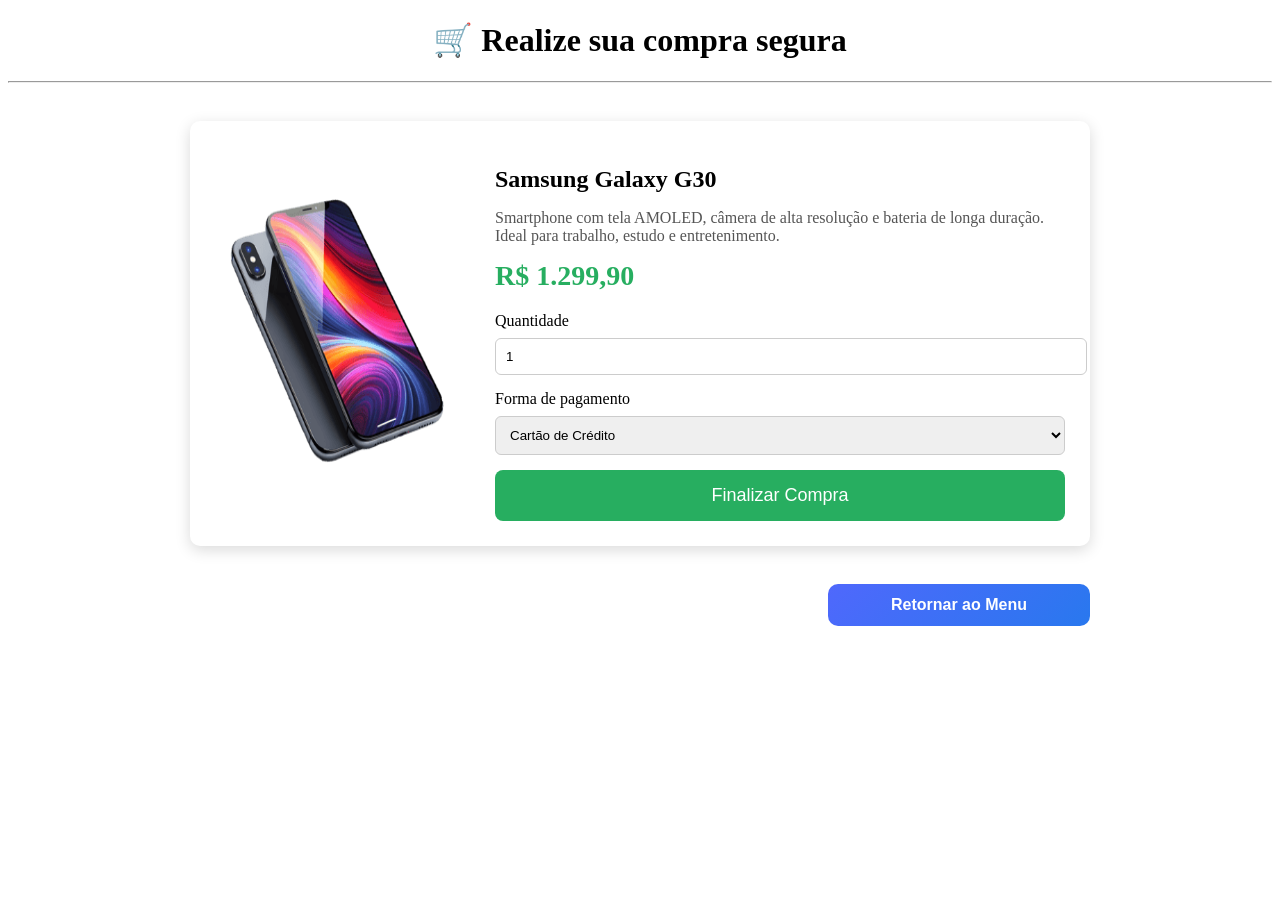
==== pag_compras/compra.html @ 005ce732 "criados os detalhes dos produtos e agora a pagina de compras" ====
<!DOCTYPE html>
<html lang="pt">
<head>
<meta charset="UTF-8">
<meta name="viewport" content="width=device-width, initial-scale=1.0">
<title>Pagina de Compras</title>
<link rel="stylesheet" href="../pag_compras/style.css">
</head>

<body>

<h1>🛒 Realize sua compra segura</h1>
<hr>

<div class="compra">

<div class="produto-compra">

<img src="../assents/image/CELULAR3.png" alt="Produto">

<div class="info-produto">

<h2>Samsung Galaxy G30</h2>

<p class="descricao">
Smartphone com tela AMOLED, câmera de alta resolução e bateria de longa duração.
Ideal para trabalho, estudo e entretenimento.
</p>

<div class="preco">
R$ 1.299,90
</div>

<label>Quantidade</label>
<input type="number" value="1" min="1">

<label>Forma de pagamento</label>
<select>
<option>Cartão de Crédito</option>
<option>Pix</option>
<option>Boleto Bancário</option>
<option>Débito</option>
</select>

<button class="btn-comprar">Finalizar Compra</button>

</div>

</div>

<br>

<a href="../index.html">
<button class="btn-profissional">Retornar ao Menu</button>
</a>

</div>

</body>
</html>
---- pag_compras/style.css ----
h1{
    text-align: center;
}

.compra{
    max-width:900px;
    margin:auto;
    padding:30px;
}

.produto-compra{
    display:flex;
    gap:30px;
    background:white;
    padding:25px;
    border-radius:10px;
    box-shadow:0px 4px 15px rgba(0,0,0,0.15);
}

.produto-compra img{
    width:250px;
    border-radius:10px;
}

.info-produto{
    flex:1;
}

.info-produto h2{
    margin-bottom:10px;
}

.descricao{
    color:#555;
    margin-bottom:15px;
}

.preco{
    font-size:28px;
    font-weight:bold;
    color:#27ae60;
    margin-bottom:20px;
}

.info-produto input,
.info-produto select{
    width:100%;
    padding:10px;
    margin:8px 0 15px 0;
    border-radius:6px;
    border:1px solid #ccc;
}

.btn-comprar{
    width:100%;
    padding:15px;
    background:#27ae60;
    color:white;
    font-size:18px;
    border:none;
    border-radius:8px;
    cursor:pointer;
}

.btn-comprar:hover{
    background:#219150;
}


.btn-profissional {
    float: right;
    margin-top: 20px;
    background: linear-gradient(135deg, #4f68fc, #0c66ece1);
    color: white;
    padding: 12px 30px;
    border: none;
    border-radius: 10px;
    font-size: 16px;
    width: 262px;
    font-weight: bold;
    cursor: pointer;
    transition: 0.3s;
}

.btn-profissional:hover {
    transform: scale(1.05);
    box-shadow: 0 5px 15px rgba(0,0,0,0.2);
}
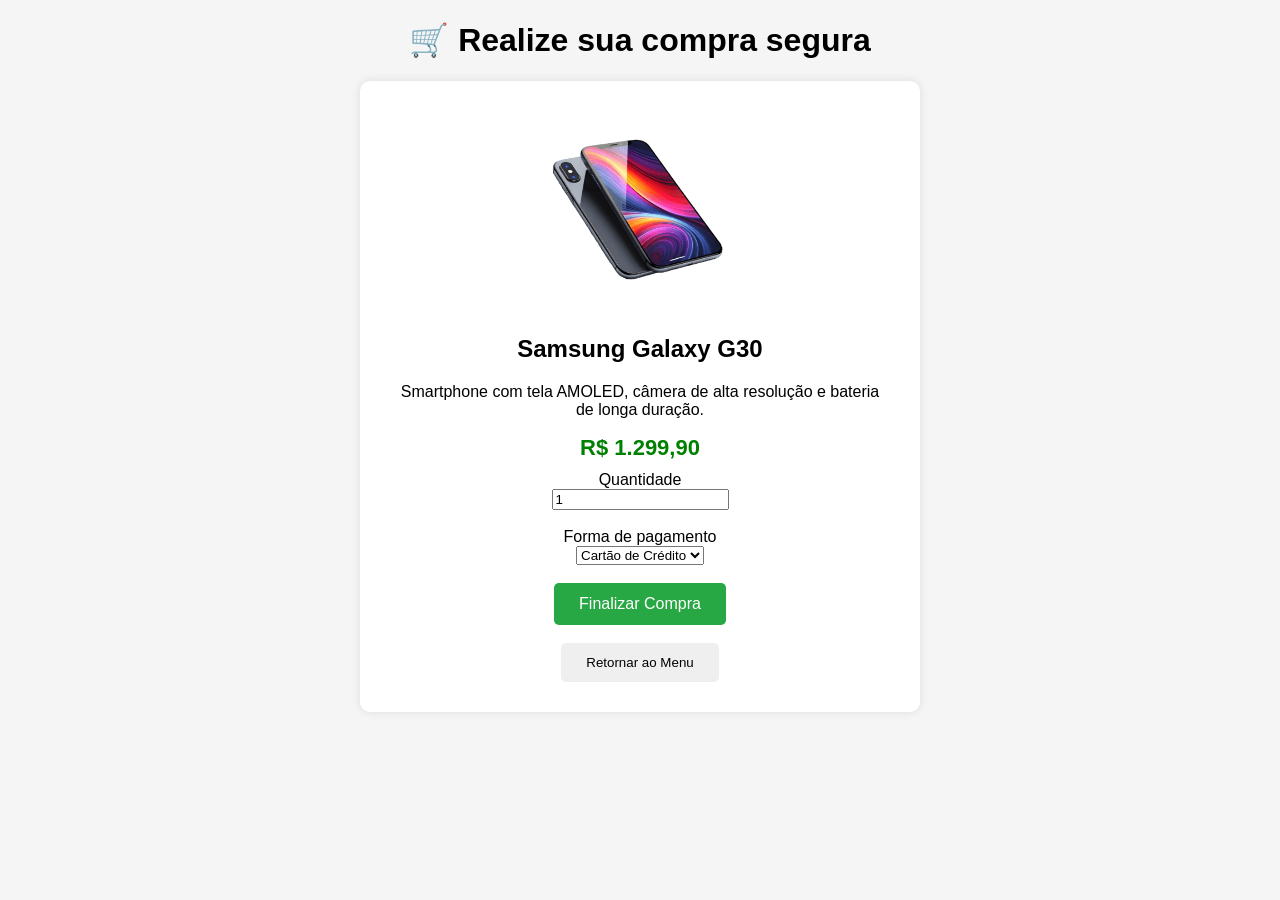
==== commit 348c3214: "Atualizado as paginas de compra e atualizações também" ====
--- a/pag_compras/compra.html
+++ b/pag_compras/compra.html
@@ -4,27 +4,64 @@
 <meta charset="UTF-8">
 <meta name="viewport" content="width=device-width, initial-scale=1.0">
 <title>Pagina de Compras</title>
-<link rel="stylesheet" href="../pag_compras/style.css">
+
+<style>
+
+body{
+font-family: Arial;
+background:#f5f5f5;
+text-align:center;
+}
+
+.compra{
+background:white;
+padding:30px;
+width:500px;
+margin:auto;
+border-radius:10px;
+box-shadow:0px 0px 10px rgba(0,0,0,0.1);
+}
+
+img{
+width:200px;
+}
+
+.preco{
+font-size:22px;
+color:green;
+font-weight:bold;
+margin:10px;
+}
+
+button{
+padding:12px 25px;
+border:none;
+border-radius:5px;
+cursor:pointer;
+}
+
+.btn-comprar{
+background:#28a745;
+color:white;
+font-size:16px;
+}
+
+</style>
+
 </head>
 
 <body>
 
 <h1>🛒 Realize sua compra segura</h1>
-<hr>
 
 <div class="compra">
 
-<div class="produto-compra">
-
-<img src="../assents/image/CELULAR3.png" alt="Produto">
-
-<div class="info-produto">
+<img src="../assents/image/CELULAR3.png">
 
 <h2>Samsung Galaxy G30</h2>
 
-<p class="descricao">
+<p>
 Smartphone com tela AMOLED, câmera de alta resolução e bateria de longa duração.
-Ideal para trabalho, estudo e entretenimento.
 </p>
 
 <div class="preco">
@@ -32,9 +69,14 @@
 </div>
 
 <label>Quantidade</label>
+<br>
 <input type="number" value="1" min="1">
 
+<br><br>
+
 <label>Forma de pagamento</label>
+<br>
+
 <select>
 <option>Cartão de Crédito</option>
 <option>Pix</option>
@@ -42,19 +84,36 @@
 <option>Débito</option>
 </select>
 
-<button class="btn-comprar">Finalizar Compra</button>
+<br><br>
 
-</div>
+<button class="btn-comprar" onclick="finalizarCompra()">
+Finalizar Compra
+</button>
 
-</div>
-
-<br>
+<br><br>
 
 <a href="../index.html">
-<button class="btn-profissional">Retornar ao Menu</button>
+<button>Retornar ao Menu</button>
 </a>
 
 </div>
 
+<script>
+
+function finalizarCompra(){
+
+// salva a data da compra
+let dataCompra = new Date()
+
+// salva no navegador
+localStorage.setItem("dataCompra", dataCompra)
+
+// redireciona para página de entrega
+window.location.href = "entrega.html"
+
+}
+
+</script>
+
 </body>
 </html>
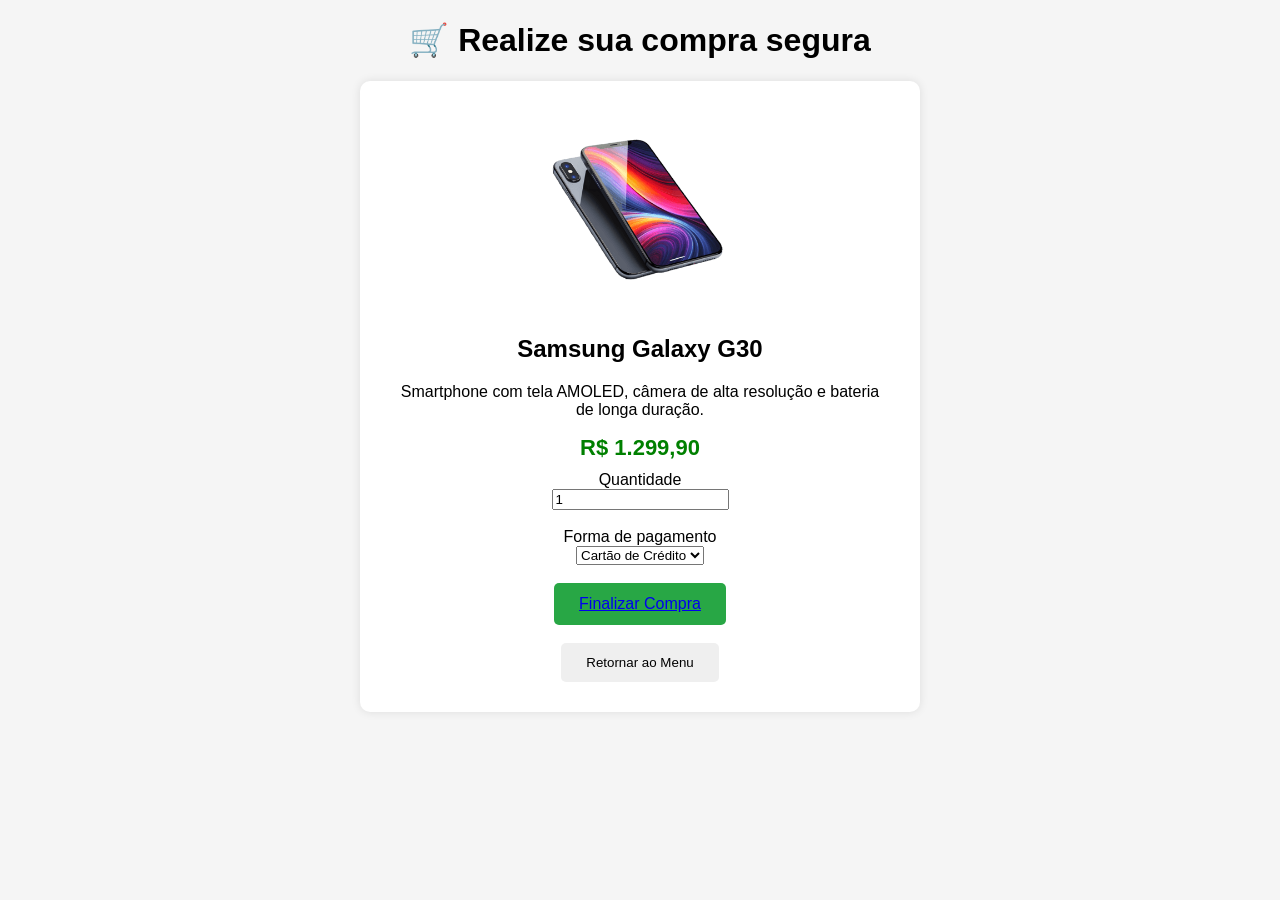
==== commit 0c90e236: "Adicionando no finalizar o fluxo de ir para o fim do pedido" ====
--- a/pag_compras/compra.html
+++ b/pag_compras/compra.html
@@ -87,7 +87,7 @@
 <br><br>
 
 <button class="btn-comprar" onclick="finalizarCompra()">
-Finalizar Compra
+<a href="../pag_entrega/entrega.html">Finalizar Compra</a>
 </button>
 
 <br><br>
